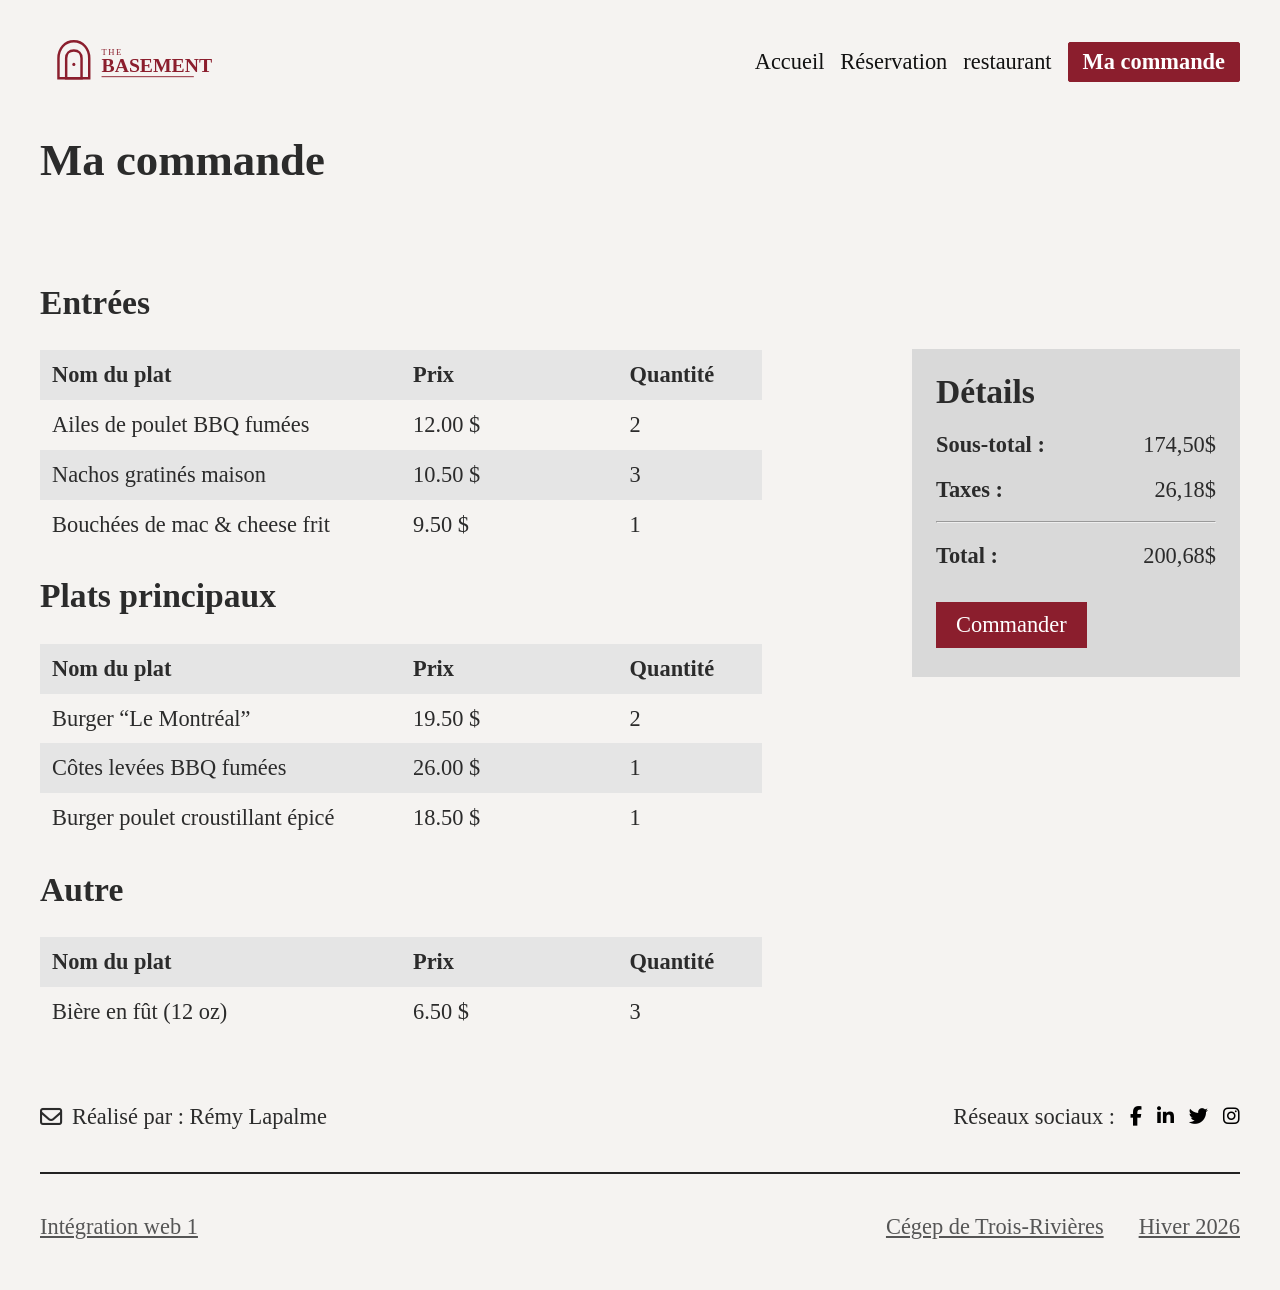
==== ma-commande.html @ 52fd7dd4 "Ma-commande : Ajout des repas, prix et amélioration de la mise en page (espacements et marges)." ====
<!doctype html>
<html lang="fr-ca">

<head>
    <meta charset="UTF-8">
    <meta name="viewport" content="width=device-width, initial-scale=1.0">
    <title>Document</title>
    <link rel="stylesheet" href="css/style.css">
    <link rel="stylesheet" href="css/normalize.css">
    <link rel="stylesheet" href="https://cdnjs.cloudflare.com/ajax/libs/font-awesome/6.5.2/css/all.min.css">
</head>

<body>
    <header>
        <div class="container header-content">
            <a href="index.html" class="logo"><svg viewBox="0 0 650 200" xmlns="http://www.w3.org/2000/svg">
                    <rect width="650" height="200" rx="20" class="bg" />

                    <g transform="translate(50,40)">
                        <path d="M60 0C30 0 10 25 10 55V120H110V55C110 25 90 0 60 0Z" class="icon" />
                        <path d="M60 30C45 30 35 40 35 55V120H85V55C85 40 75 30 60 30Z" class="icon" />
                        <circle cx="60" cy="75" r="5" class="icon-fill" />
                    </g>

                    <text x="200" y="85" class="text-small">THE</text>
                    <text x="200" y="140" class="text-big">BASEMENT</text>

                    <line x1="200" y1="155" x2="500" y2="155" class="line" />
                </svg></a>
            <nav>
                <ul class="nav">
                    <li><a href="index.html">Accueil</a></li>
                    <li><a href="reservation.html">Réservation</a></li>
                    <li><a href="restaurant.html">restaurant</a></li>
                    <li><a href="ma-commande.html" class="nav-btn active">Ma commande</a></li>
                </ul>
            </nav>
        </div>
    </header>


    <main class="container">

        <h1>Ma commande</h1>

        <div class="layout">

            <div class="commande">

                <section>
                    <h2>Entrées</h2>

                    <table>
                        <thead>
                            <tr>
                                <th scope="col">Nom du plat</th>
                                <th scope="col">Prix</th>
                                <th scope="col">Quantité</th>
                            </tr>
                        </thead>

                        <tbody>
                            <tr>
                                <td>Ailes de poulet BBQ fumées</td>
                                <td>12.00 $</td>
                                <td>2</td>
                            </tr>

                            <tr>
                                <td>Nachos gratinés maison</td>
                                <td>10.50 $</td>
                                <td>3</td>
                            </tr>

                            <tr>
                                <td>Bouchées de mac & cheese frit</td>
                                <td>9.50 $</td>
                                <td>1</td>
                            </tr>
                        </tbody>
                    </table>
                </section>

                <section>
                    <h2>Plats principaux</h2>

                    <table>
                        <thead>
                            <tr>
                                <th scope="col">Nom du plat</th>
                                <th scope="col">Prix</th>
                                <th scope="col">Quantité</th>
                            </tr>
                        </thead>

                        <tbody>
                            <tr>
                                <td>Burger “Le Montréal”</td>
                                <td>19.50 $</td>
                                <td>2</td>
                            </tr>

                            <tr>
                                <td>Côtes levées BBQ fumées</td>
                                <td>26.00 $</td>
                                <td>1</td>
                            </tr>

                            <tr>
                                <td>Burger poulet croustillant épicé</td>
                                <td>18.50 $</td>
                                <td>1</td>
                            </tr>
                        </tbody>
                    </table>
                </section>

                <section>
                    <h2>Autre</h2>

                    <table>
                        <thead>
                            <tr>
                                <th scope="col">Nom du plat</th>
                                <th scope="col">Prix</th>
                                <th scope="col">Quantité</th>
                            </tr>
                        </thead>

                        <tbody>
                            <tr>
                                <td>Bière en fût (12 oz)</td>
                                <td>6.50 $</td>
                                <td>3</td>
                            </tr>
                        </tbody>
                    </table>

                </section>

            </div>


            <aside class="aside-details">

                <h2>Détails</h2>

                <p class="aside-cost">
                    <span><strong>Sous-total :</strong></span>
                    <span>174,50$</span>
                </p>

                <p class="aside-cost">
                    <span><strong>Taxes :</strong></span>
                    <span>26,18$</span>
                </p>

                <hr />

                <p class="aside-cost">
                    <span><strong>Total :</strong></span>
                    <span>200,68$</span>
                </p>

                <a href="#" class="btn-pay">Commander</a>

            </aside>

        </div>

    </main>
    <footer>

        <div class="container">

            <div class="footer-top">

                <address class="footer-author">
                    <i class="fa-regular fa-envelope"></i>
                    <p>Réalisé par : Rémy Lapalme</p>
                </address>

                <div class="footer-social">
                    <p>Réseaux sociaux :</p>

                    <div class="social-icons">
                        <a href="#" aria-label="Facebook"><i class="fa-brands fa-facebook-f" aria-hidden="true"></i></a>
                        <a href="#" aria-label="LinkedIn"><i class="fa-brands fa-linkedin-in"
                                aria-hidden="true"></i></a>
                        <a href="#" aria-label="Twitter"><i class="fa-brands fa-twitter" aria-hidden="true"></i></a>
                        <a href="#" aria-label="Instagram"><i class="fa-brands fa-instagram" aria-hidden="true"></i></a>
                    </div>

                </div>

            </div>

            <hr class="footer-divider">

            <div class="footer-bottom">

                <span>Intégration web 1</span>

                <div class="footer-info">
                    <a href="#">Cégep de Trois-Rivières</a>
                    <span>Hiver 2026</span>
                </div>

            </div>

        </div>
    </footer>
</body>

</html>
---- css/style.css ----
body {
  font-size: 1.4rem;
  background-color: #f5f3f1;
  color: #2b2b2b;
}


.container {
  width: 95%;
  max-width: 1200px;
  margin: 0 auto;
}

.header-content {
  display: flex;
  align-items: center;
  justify-content: space-between;
  margin-top: 20px;
}

.nav {
  display: flex;
  list-style: none;
  align-items: center;
  gap: 1rem;
}

.nav a {
  color: #111111; 
  text-decoration: none;
  transition: 0.2s ease;
}

.nav a:hover,
.nav a:focus-visible {
  color: #8b1e2d;
  text-decoration: underline;
}
.nav a.active {
  color: #8b1e2d;
  font-weight: 600;
  text-decoration: underline;
}

.nav-btn {
  display: flex;
  border: 1px solid #8b1e2d;
  color: #f5f3f1;
  padding: 6px 14px;
  border-radius: 2px;
  text-decoration: none;
  transition: 0.3s ease;
}

.nav a.nav-btn:hover {
  background-color: #8b1e2d;
  color: #ffffff;
  text-decoration: none; 
  transform: scale(1.05);
}

.nav a.nav-btn.active {
  background-color: #8b1e2d; 
  color: #ffffff;
  border-color: #8b1e2d;
  text-decoration: none;
}


h1 {
  margin-bottom: 70px;
  color: #2b2b2b;
}

h2 {
  color: #2b2b2b;
}


/* -------- FOOTER -------- */


/* -------- PARTIE HAUT -------- */

.footer-top {
  display: flex;
  justify-content: space-between;
  align-items: center;
  margin-top: 45px;
}

.footer-author {
  display: flex;
  align-items: center;
  font-style: normal;
  gap: 10px;
}

.footer-social {
  display: flex;
  align-items: center;
  gap: 15px;
}

.social-icons {
  display: flex;
  gap: 15px;
}

.social-icons a {
  color: black;
  font-size: 1.2rem;
  text-decoration: none;
}


/* -------- LIGNE -------- */

.footer-divider {
  border: none;
  height: 2px;
  background-color: #222;
  margin: 20px 0;
}


/* -------- PARTIE BAS -------- */

.footer-bottom {
  display: flex;
  justify-content: space-between;
  align-items: center;
  padding-top: 20px;
  margin-bottom: 50px;
}

.footer-bottom a,
.footer-bottom span {
  color: #555;
  text-decoration: underline;
}

.footer-info {
  display: flex;
  gap: 35px;
}


/* -------- PAGE ACCEUIL BANNIERE-------- */

.banner{
padding-top:70px;
padding-bottom: 20px;
}

.banner-content{
display:flex;
align-items:center;
justify-content:space-between;
gap:60px;
}

/* image */

.banner-media{
flex:1;
}

.banner-image{
  width:100%;
  aspect-ratio:5 / 4;
  border:3px solid #111;
  background-image: url("../img/resto-banner.webp");
  background-size: cover;
  background-position: center;
  background-repeat: no-repeat;
  
}



/* texte */

.banner-text{
max-width:450px;
}

.banner-text h1{
font-size:50px;
line-height:1.1;
margin-bottom:20px;
}

.banner-text p{
font-size:20px;
color:rgb(90, 90, 90);
margin-bottom:35px;
}

/* boutons */

.banner-actions{
display: flex;
flex-wrap: wrap;
gap: 20px;

}

.btn{
text-decoration:none;
padding:8px 15px;
border:2px solid black;
font-size:18px;
}

.btn:hover {
  background-color: #8b1e2d;
  color: #ffffff;
  text-decoration: none;
  transition: 0.3s ease;
  transform: scale(1.05);
}

.btn-order-online{
background-color: #8b1e2d;
color:white;
}

.btn-book{
background:white;
color:black;
}



/* -------- PAGE ACCEUILTÉMOIGNAGES-------- */

.testimonials{
  padding:40px;
}

.subtitle{
  color:rgb(90, 90, 90);
  margin-bottom:30px;
}

.testimonials-list{
  display:flex;
  flex-wrap:wrap;
  gap:20px;
}

.testimonial{
  background:#dddddd;
  padding:20px;
  border-radius:17px;
  width: calc(30% - 14px);
  display:flex;
  flex-direction:column;
  
}

.testimonial-header{
  display:flex;
  align-items:center;
  gap:10px;
  margin-bottom:0px;
}

.testimonial-name{
  font-weight:bold;
}

.testimonial-text{
  font-size: 20px;
  margin: 0px;
}

.testimonial-img{
  width:40px;
  height:40px;
  border-radius:50%;
  object-fit:cover;
}

.testimonial-icon{
width:40px;
height:40px;
fill:#333;
}

/* -------- PAGE RESERVATION-------- */


.reservation-form {
  
  margin: 0 auto;
}

.required-note {
  text-align: center;
}

.required-icon {
  color:red;
}

legend {
  position: absolute;
  width: 1px;
  height: 1px;
  padding: 0;
  margin: -1px;
  overflow: hidden;
  clip: rect(0, 0, 0, 0);
  white-space: nowrap;
  border: 0;
}

.section-title {
  margin: 0 0 1rem 0;
  font-size: 1.3rem;
  font-weight: 700;
  color: #8b1e2d;
}


.reservation-form fieldset {
  border: 1px solid #ddd4cd;
  border-radius: 14px;
  padding: 1.2rem 1.25rem 1.2rem;
  margin-bottom: 1rem;
  background-color: #f8f5f2;
  box-shadow: 0 2px 8px rgba(0, 0, 0, 0.03);
}

.form-grid {
  display: grid;
  grid-template-columns: 1fr 1fr;
  gap: 1rem 1.4rem;
}

.form-group {
  display: flex;
  flex-direction: column;
}

.reservation-form label,
.field-title {
  margin-bottom: 0.35rem;
  font-weight: 600;
  color: #4a342d;
}

.reservation-form input[type="text"],
.reservation-form input[type="tel"],
.reservation-form input[type="email"],
.reservation-form input[type="number"],
.reservation-form input[type="date"],
.reservation-form select,
.reservation-form textarea {
  width: 100%;
  padding: 0.55rem 0.7rem;
  border: 1px solid #d8cfc8;
  border-radius: 6px;
  background-color: #fcfaf8;
  font: inherit;
  color: #3a2822;
  box-sizing: border-box;
}

.reservation-form input:focus,
.reservation-form select:focus,
.reservation-form textarea:focus {
  outline: none;
  border-color: #8b1e2d;
  box-shadow: 0 0 0 2px rgba(139, 30, 45, 0.1);
}

.reservation-form textarea {
  min-height: 90px;
  resize: none;
}

.full-width {
  width: 100%;
}

.checkbox-group {
  display: flex;
  align-items: center;
  gap: 0.45rem;
  margin-top: 0.8rem;
}

.checkbox-group input[type="checkbox"] {
  width: auto;
  accent-color: #8b1e2d;
}

.checkbox-group label {
  margin-bottom: 0;
  font-weight: 400;
}

.radio-group {
  display: flex;
  align-items: center;
  gap: 0.4rem 0.8rem;
  flex-wrap: wrap;
}

.radio-group input[type="radio"] {
  width: auto;
  accent-color: #8b1e2d;
}

.radio-group label {
  margin-bottom: 0;
  font-weight: 400;
}


.form-actions {
  display: flex;
  gap: 0.7rem;
  justify-content: center;
  margin-top: 0.4rem;
}

.form-actions button {
  padding: 0.65rem 1.15rem;
  border-radius: 2px;
  border: 1px solid #cfc6bf;
  background-color: #f3efeb;
  color: #3a2822;
  font: inherit;
  cursor: pointer;
  transition: 0.2s ease;
}

.form-actions button[type="submit"] {
  background-color: #8b1e2d;
  border-color: #8b1e2d;
  color: #f5f3f1;
}

.form-actions button:hover,
.form-actions button:focus-visible {
  transition: 0.3s ease;
  transform: scale(1.05);
}

.form-actions button[type="submit"]:hover,
.form-actions button[type="submit"]:focus-visible {
  background-color: #8b1e2d;
  border-color: #8b1e2d;
}

@media (max-width: 700px) {
  .form-grid {
    grid-template-columns: 1fr;
  }

  .form-actions {
    flex-direction: column;
  }
}

input[type="radio"]:focus,
input[type="checkbox"]:focus {
  outline: none;
  box-shadow: none;
}

/* -------- PAGE RESTAURANT-------- */


/* --section grid-- */


.restaurant-grid {
  display: grid;
  grid-template-columns: repeat(4, 1fr);
  gap: 25px;
}

.grid-img {
  width: 100%;
  height: 100%;
  object-fit: cover;
  aspect-ratio: 1 / 1;
  display: block;
}

/* images du haut */
.grid-img-top-left {
  grid-column: 1 / 2;
  grid-row: 1 / 2;
}

.grid-img-top-middle {
  grid-column: 2 / 3;
  grid-row: 1 / 2;
}

/* grande image droite */
.grid-img-large-right {
  grid-column: 3 / 5;
  grid-row: 1 / 3;
}

/* grande image gauche */
.grid-img-large-left {
  grid-column: 1 / 3;
  grid-row: 2 / 4;
}

/* images du bas */
.grid-img-bottom-left {
  grid-column: 3 / 4;
  grid-row: 3 / 4;
}

.grid-img-bottom-right {
  grid-column: 4 / 5;
  grid-row: 3 / 4;
}

/* --section address-- */

.restaurant-info {
  display: grid;
  grid-template-columns: 0.98fr 1.02fr;
  margin-top: 130px;
  align-items: center;
}

.restaurant-details {
  font-style: normal;
  align-self: center;
}

.restaurant-details h2 {
  margin: 15px 0 15px;
  font-size: 2.8rem;
  
}

.restaurant-details p,
.restaurant-details a {
  margin: 0 0 32px;
  font-size: 2rem;
}

.restaurant-map {
  width: 100%;
}

.address-link a {
  text-decoration: none;
  display: inline-block;
  transition: 0.3s ease;

}

a {
  color: inherit;
  text-decoration: none;
}

.address-link a:hover,
.address-link a:focus-visible {
  color: #8b1e2d;
  text-decoration: underline;
  transform: scale(1.05);
}

.restaurant-map img {
  width: 100%;
  aspect-ratio: 1 / 1;
  object-fit: cover;
  min-height: 420px;
}

/* -------- PAGE MA COMMANDE-------- */


.layout{
  display:flex;
  align-items: flex-start;
  gap:150px;
}

.commande{
  flex:1;
}


table{
  width:100%;
  border-collapse:collapse;
}

thead{
  background:#e5e5e5;
}

th,td{
  padding:12px;
  text-align:left;
}

tbody tr:nth-child(even){
  background:#e5e5e5;
}


th:nth-child(1),
td:nth-child(1) {
  width: 50%;
}

th:nth-child(2),
td:nth-child(2) {
  width: 30%;
}

th:nth-child(3),
td:nth-child(3) {
  width: 20%;
}

.aside-details{
  width:280px;
  height: 280px;
  aspect-ratio: 1/1;
  background:#d9d9d9;
  padding:24px;
  margin-top: 93px;
}

.aside-details h2,
.aside-details hr {
  margin: 0px;

}

.aside-details p {
 margin-top: 20px;
 margin-bottom: 18px;
}



.aside-cost {
  display: flex;
  justify-content: space-between;
  align-items: center;
  gap: 20px;
}

.btn-pay{
  display:inline-block;
  margin-top:15px;
  background:black;
  color:white;
  padding:10px 20px;
  text-decoration:none;
  background-color: #8b1e2d;
  transition: 0.3s ease;
}

.btn-pay:hover,
.btn-pay:focus-visible {
  transform: scale(1.05);
}





/* -------- LOGO-------- */


.logo svg {
  width: 200px;
  height: auto;
  display: block;
  display: inline-block;
}

.logo:hover svg {
  transform: scale(1.05);
  transition: 0.3s;
}


.bg {
  fill: none;
}


.icon {
  stroke: #8b1e2d;
  stroke-width: 8;
  fill: none;
}

.icon-fill {
  fill: #8b1e2d;
}


.text-small {
  fill: #8b1e2d;
  font-size: 28px;
  font-family: Georgia, serif;
  letter-spacing: 5px;
}

.text-big {
  fill: #8b1e2d;
  font-size: 64px;
  font-family: Georgia, serif;
  font-weight: bold;
}


.line {
  stroke: #8b1e2d;
  stroke-width: 3;
}
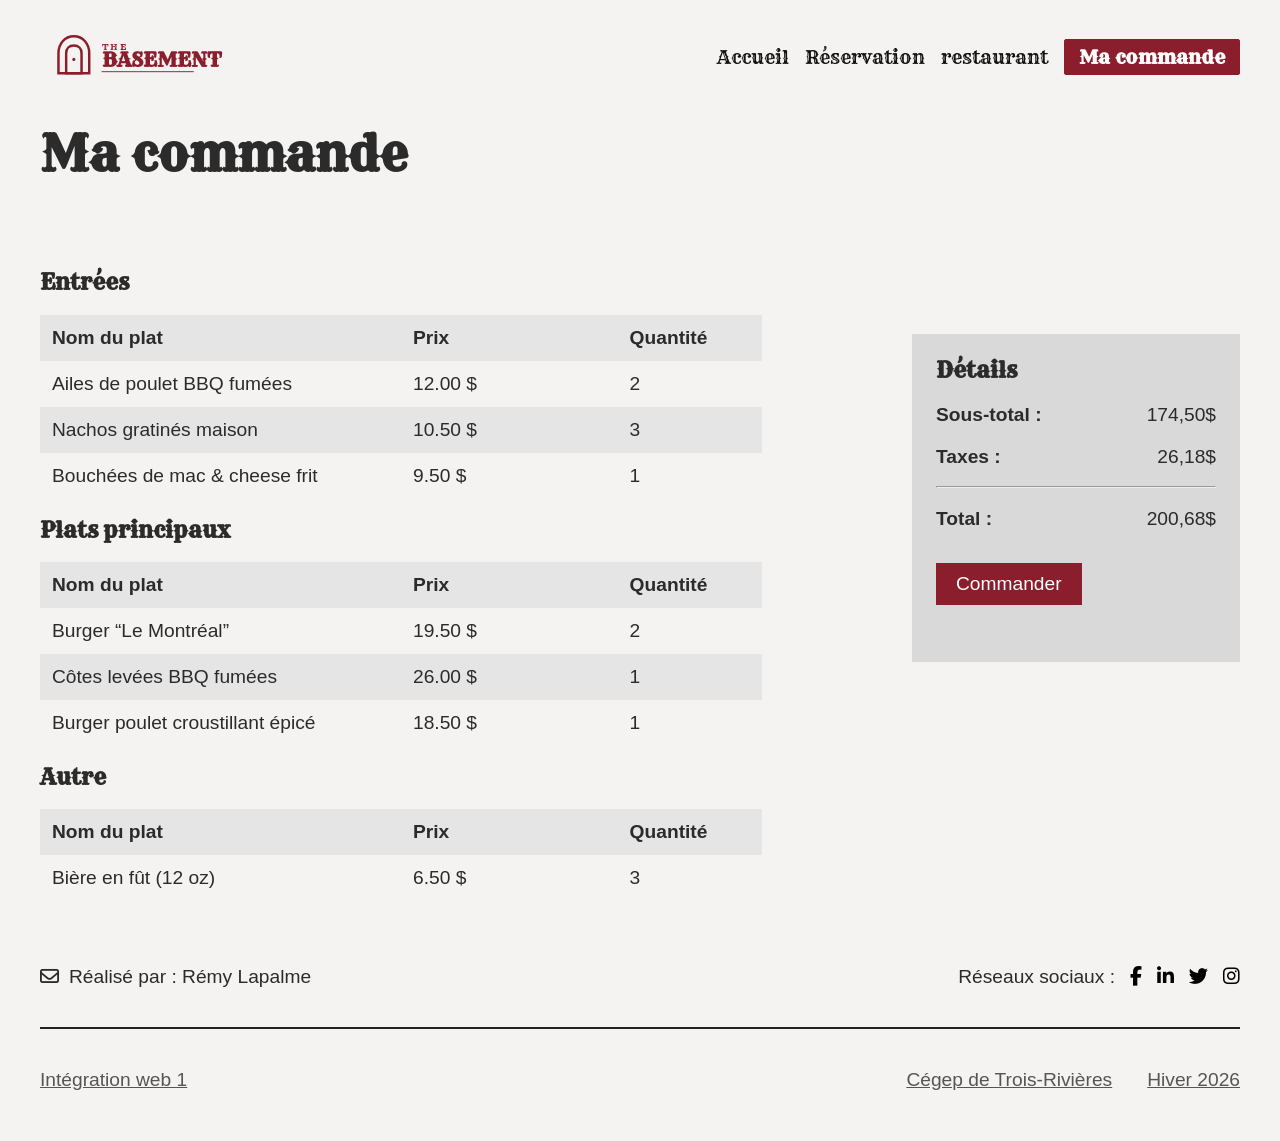
==== commit 93ebda74: "Global : Ajout et intégration de deux polices de caractères pour toutes les pages html, avec ajustem" ====
--- a/ma-commande.html
+++ b/ma-commande.html
@@ -2,11 +2,13 @@
 <html lang="fr-ca">
 
 <head>
-    <meta charset="UTF-8">
+    <meta charset="UTF-8" />
     <meta name="viewport" content="width=device-width, initial-scale=1.0">
     <title>Document</title>
     <link rel="stylesheet" href="css/style.css">
     <link rel="stylesheet" href="css/normalize.css">
+    <link rel="preconnect" href="https://fonts.gstatic.com" crossorigin>
+    <link href="https://fonts.googleapis.com/css2?family=Rye&display=swap" rel="stylesheet">
     <link rel="stylesheet" href="https://cdnjs.cloudflare.com/ajax/libs/font-awesome/6.5.2/css/all.min.css">
 </head>
 
--- a/css/style.css
+++ b/css/style.css
@@ -1,8 +1,16 @@
+.rye-regular {
+  font-family: "Rye", serif;
+  font-weight: normal;
+  font-style: normal;
+}
+
+
 
 body {
-  font-size: 1.4rem;
+  font-size: 1.2rem;
   background-color: #f5f3f1;
   color: #2b2b2b;
+  font-family: "Roboto", sans-serif;
 }
 
 
@@ -24,12 +32,14 @@
   list-style: none;
   align-items: center;
   gap: 1rem;
+
 }
 
 .nav a {
-  color: #111111; 
+  color: #111111;
   text-decoration: none;
   transition: 0.2s ease;
+  font-family: "Rye", serif;
 }
 
 .nav a:hover,
@@ -41,6 +51,7 @@
   color: #8b1e2d;
   font-weight: 600;
   text-decoration: underline;
+  
 }
 
 .nav-btn {
@@ -69,12 +80,16 @@
 
 
 h1 {
+  font-size: 3rem;
   margin-bottom: 70px;
   color: #2b2b2b;
+  font-family: "Rye", serif;
 }
 
 h2 {
+  font-size: 1.4rem;
   color: #2b2b2b;
+  font-family: "Rye", serif;
 }
 
 
@@ -187,7 +202,7 @@
 }
 
 .banner-text h1{
-font-size:50px;
+font-size: 2.5rem;
 line-height:1.1;
 margin-bottom:20px;
 }
@@ -474,6 +489,28 @@
   box-shadow: none;
 }
 
+/* -------- PAGE RESERVATION-CONFIRMATION ------- */
+
+.confirmation-return {
+  font-size: 2rem;
+  font-weight: bold;
+  padding: 0.65rem 1.15rem;
+  border-radius: 2px;
+  background-color: #8b1e2d;
+  border-color: #8b1e2d;
+  color: #f5f3f1;
+  font: inherit;
+  cursor: pointer;
+  transition: 0.2s ease;
+  display: inline-block;
+}
+
+.confirmation-return:hover,
+.confirmation-return:focus-visible {
+  transition: 0.3s ease;
+  transform: scale(1.05);
+}
+
 /* -------- PAGE RESTAURANT-------- */
 
 
@@ -544,14 +581,19 @@
 
 .restaurant-details h2 {
   margin: 15px 0 15px;
-  font-size: 2.8rem;
+  font-size: 2.1rem;
   
 }
 
-.restaurant-details p,
+.restaurant-details p {
+  margin: 0;
+}
+
+
+
 .restaurant-details a {
   margin: 0 0 32px;
-  font-size: 2rem;
+  font-size: 1.7rem;
 }
 
 .restaurant-map {
@@ -638,7 +680,7 @@
   aspect-ratio: 1/1;
   background:#d9d9d9;
   padding:24px;
-  margin-top: 93px;
+  margin-top: 82px;
 }
 
 .aside-details h2,
@@ -716,14 +758,14 @@
 .text-small {
   fill: #8b1e2d;
   font-size: 28px;
-  font-family: Georgia, serif;
+  font-family: "Rye", serif;
   letter-spacing: 5px;
 }
 
 .text-big {
   fill: #8b1e2d;
   font-size: 64px;
-  font-family: Georgia, serif;
+  font-family: "Rye", serif;
   font-weight: bold;
 }
 
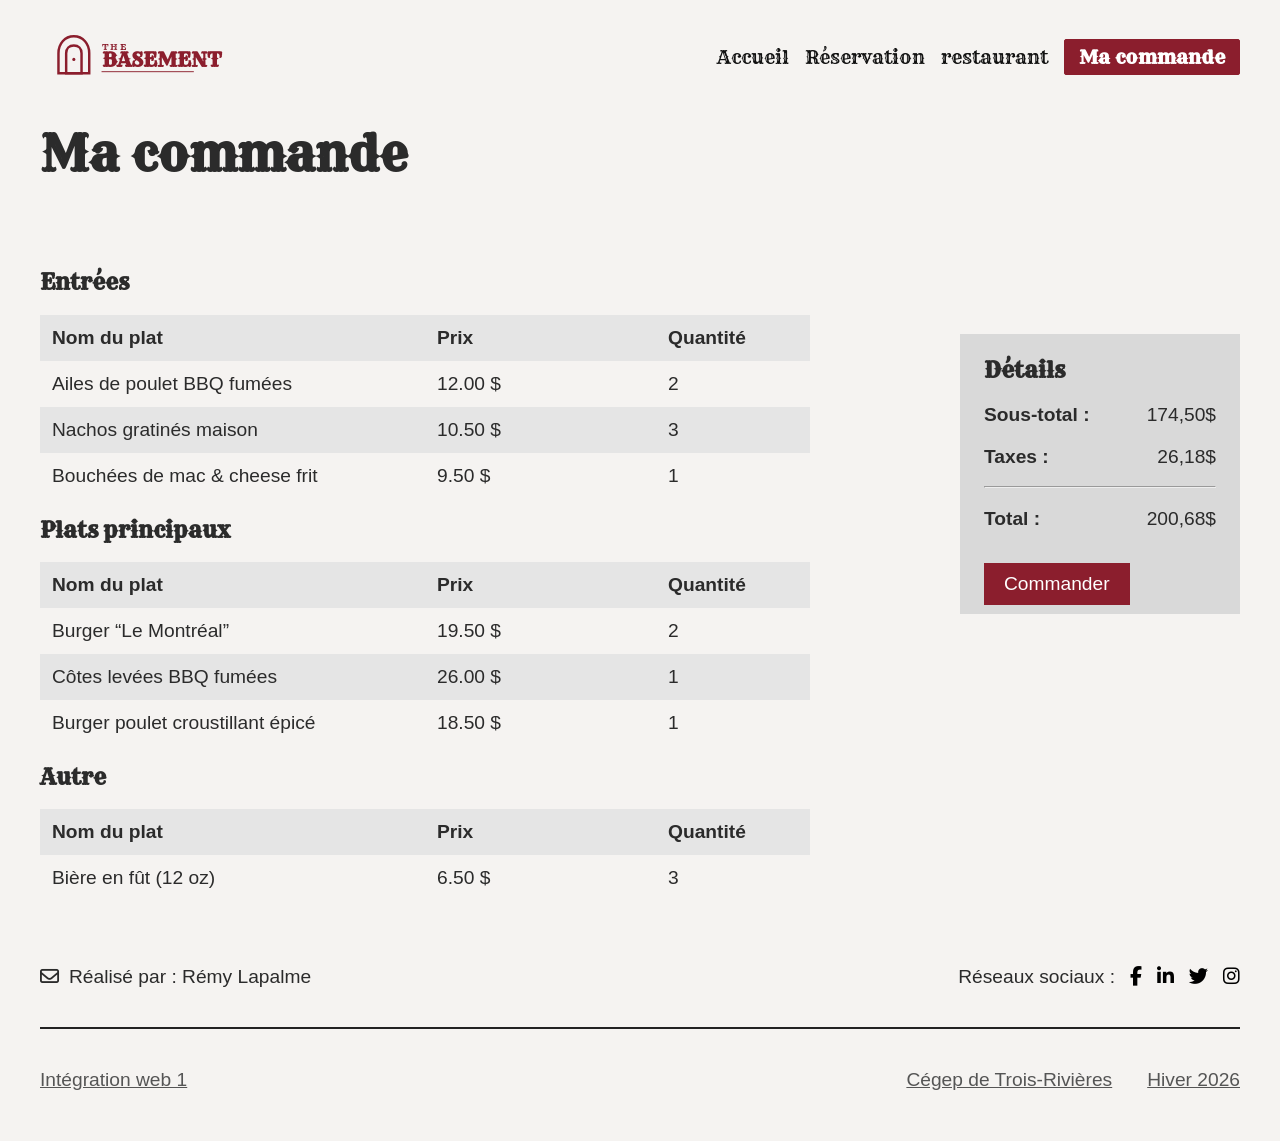
==== commit 3de2759b: "Global : intégration du responsive en approche desktop first avec ajustements aux points de rupture " ====
--- a/ma-commande.html
+++ b/ma-commande.html
@@ -37,6 +37,13 @@
                     <li><a href="ma-commande.html" class="nav-btn active">Ma commande</a></li>
                 </ul>
             </nav>
+
+            <button class="menu-mobile" aria-label="Ouvrir le menu">
+                <span></span>
+                <span></span>
+                <span></span>
+            </button>
+
         </div>
     </header>
 
--- a/css/style.css
+++ b/css/style.css
@@ -11,14 +11,17 @@
   background-color: #f5f3f1;
   color: #2b2b2b;
   font-family: "Roboto", sans-serif;
+  box-sizing: border-box;
+  overflow-x: hidden
 }
 
 
 .container {
-  width: 95%;
-  max-width: 1200px;
+  width: min(95%, 1200px);
   margin: 0 auto;
 }
+
+
 
 .header-content {
   display: flex;
@@ -27,8 +30,30 @@
   margin-top: 20px;
 }
 
+.menu-mobile {
+  display: none;
+  background: transparent;
+  border: none;
+  padding: 0.5rem;
+  cursor: pointer;
+}
+
+.menu-mobile span {
+  display: block;
+  width: 30px;
+  height: 4px;
+  margin: 5px 0;
+  border-radius: 999px;
+  background-color: #2b2b2b;
+}
+
+
+
+
+
 .nav {
   display: flex;
+  flex-shrink: 0;
   list-style: none;
   align-items: center;
   gap: 1rem;
@@ -251,9 +276,7 @@
 
 /* -------- PAGE ACCEUILTÉMOIGNAGES-------- */
 
-.testimonials{
-  padding:40px;
-}
+
 
 .subtitle{
   color:rgb(90, 90, 90);
@@ -266,15 +289,15 @@
   gap:20px;
 }
 
-.testimonial{
-  background:#dddddd;
-  padding:20px;
-  border-radius:17px;
-  width: calc(30% - 14px);
-  display:flex;
-  flex-direction:column;
-  
-}
+.testimonial {
+  background: #dddddd;
+  padding: 20px;
+  border-radius: 17px;
+  flex: 1 1 calc(33.333% - 20px);
+  display: flex;
+  flex-direction: column;
+}
+
 
 .testimonial-header{
   display:flex;
@@ -473,16 +496,6 @@
   border-color: #8b1e2d;
 }
 
-@media (max-width: 700px) {
-  .form-grid {
-    grid-template-columns: 1fr;
-  }
-
-  .form-actions {
-    flex-direction: column;
-  }
-}
-
 input[type="radio"]:focus,
 input[type="checkbox"]:focus {
   outline: none;
@@ -492,8 +505,6 @@
 /* -------- PAGE RESERVATION-CONFIRMATION ------- */
 
 .confirmation-return {
-  font-size: 2rem;
-  font-weight: bold;
   padding: 0.65rem 1.15rem;
   border-radius: 2px;
   background-color: #8b1e2d;
@@ -511,6 +522,20 @@
   transform: scale(1.05);
 }
 
+.confirmation {
+  text-align: center;
+}
+
+.confirmation a {
+  display: inline-block;
+  margin-top: 15px;
+}
+
+.confirmation h1 {
+  margin-top: 13rem;
+}
+
+
 /* -------- PAGE RESTAURANT-------- */
 
 
@@ -773,4 +798,280 @@
 .line {
   stroke: #8b1e2d;
   stroke-width: 3;
+}
+
+*,
+*::before,
+*::after {
+  box-sizing: border-box;
+}
+
+
+@media screen and (max-width: 1200px) {
+
+  
+  .banner-content {
+    gap: 35px;
+    justify-content: center
+  }
+
+  .banner-text {
+    max-width: 525px;
+  }
+
+  .banner-image {
+    max-width: 500px;
+  }
+
+  .testimonial {
+    width: calc(50% - 10px);
+  }
+
+  .layout {
+    gap: 60px;
+  }
+
+  .restaurant-grid {
+    grid-template-columns: repeat(3, 1fr);
+    
+    gap: 18px;
+  }
+
+ .restaurant-grid img {
+  width: 100%;
+  height: 260px;
+  object-fit: cover;
+  border-radius: 6px;
+}
+
+  .grid-img-top-left,
+  .grid-img-top-middle,
+  .grid-img-large-right,
+  .grid-img-large-left,
+  .grid-img-bottom-left,
+  .grid-img-bottom-right {
+    grid-column: auto !important;
+    grid-row: auto !important;
+    width: 100%;
+    height: 260px;
+    align-items: center;
+    object-fit: cover;
+  }
+
+  .restaurant-info {
+    display: grid;
+    grid-template-columns: 1fr 1fr;
+    gap: 30px;
+    margin-top: 80px;
+  }
+  
+  .restaurant-details {
+    margin-left: auto;
+    margin-right: auto;
+    max-width: 400px; 
+  }  
+
+}
+
+@media screen and (max-width: 960px) {
+
+
+  .nav {
+    display: none;
+  }
+
+  .menu-mobile {
+    display: block;
+  }
+
+  .header-content {
+    margin-top: 15px;
+  }
+
+  .banner-content {
+    display: flex;
+    flex-direction: column;
+    align-items: center; 
+    text-align: center;
+  }
+
+  .banner-actions {
+    display: flex;
+    justify-content: center;
+    
+  }
+
+  .banner-text {
+    max-width: 494px;
+    order: 1;
+  }
+
+  .banner-image {
+    align-items: center;
+  }
+
+  .banner-text h1 {
+    font-size: 2.2rem;
+  }
+
+  h1 {
+      text-align: center;
+      width: 100%;
+      margin-left: auto;
+      margin-right: auto;
+    }
+
+  .layout {
+    flex-direction: column;
+    align-items: center;
+    gap: 30px;
+  }
+
+  .aside-details {
+    width: 100%;
+    height: auto;
+    max-width: 480px;
+    aspect-ratio: auto;
+    margin: 0 auto;
+    align-items: center;
+  }
+
+ 
+  .restaurant-grid {
+    grid-template-columns: repeat(2, 1fr);
+    gap: 16px;
+  }
+
+  .grid-img-top-left,
+  .grid-img-top-middle,
+  .grid-img-large-right,
+  .grid-img-large-left,
+  .grid-img-bottom-left,
+  .grid-img-bottom-right {
+    grid-column: auto;
+    grid-row: auto;
+  }
+
+  .grid-img-large-right,
+  .grid-img-large-left {
+    grid-column: span 2;
+  }
+
+  .restaurant-info {
+    grid-template-columns: 1fr 1fr; /* comme desktop */
+    gap: 40px; /* un peu moins large */
+    align-items: center;
+  }
+
+ 
+  .restaurant-map img {
+    min-height: 320px;
+  }
+
+  .footer-top,
+  .footer-bottom,
+  .footer-info {
+    flex-direction: column;
+    align-items: center;
+    text-align: center;
+    gap: 15px;
+  }
+
+  .form-grid {
+    grid-template-columns: 1fr;
+  }
+}
+
+
+@media screen and (max-width: 570px) {
+  body {
+    font-size: 1rem;
+  }
+
+  .container {
+    width: 92%;
+  }
+
+  .logo svg {
+    width: 150px;
+  }
+
+  h1 {
+    font-size: 2rem;
+    margin-bottom: 40px;
+  }
+
+  h2 {
+    font-size: 1.2rem;
+  }
+
+  .banner {
+    padding-top: 40px;
+  }
+
+  .banner-text h1 {
+    font-size: 1.9rem;
+  }
+
+  .banner-text p {
+    font-size: 1rem;
+    margin-bottom: 25px;
+  }
+
+  .banner-actions {
+    flex-direction: column;
+    gap: 12px;
+  }
+
+  .btn,
+  .btn-pay,
+  .confirmation-return {
+    width: 100%;
+    text-align: center;
+  }
+
+  .testimonial {
+    width: 100%;
+  }
+
+  .testimonial-text {
+    font-size: 1rem;
+  }
+
+  .restaurant-grid {
+    grid-template-columns: 1fr;
+  }
+
+  .grid-img-large-right,
+  .grid-img-large-left {
+    grid-column: auto;
+  }
+
+  .restaurant-details h2 {
+    font-size: 1.6rem;
+  }
+
+  .restaurant-details a {
+    font-size: 1.2rem;
+  }
+
+  .restaurant-map img {
+    width: 100%;
+    aspect-ratio: 1 / 1; 
+    object-fit: cover;
+  }
+
+  th,
+  td {
+    padding: 8px;
+    font-size: 0.95rem;
+  }
+
+  .aside-details {
+    max-width: 370px;
+  }
+
+  .form-actions {
+    flex-direction: column;
+  }
 }
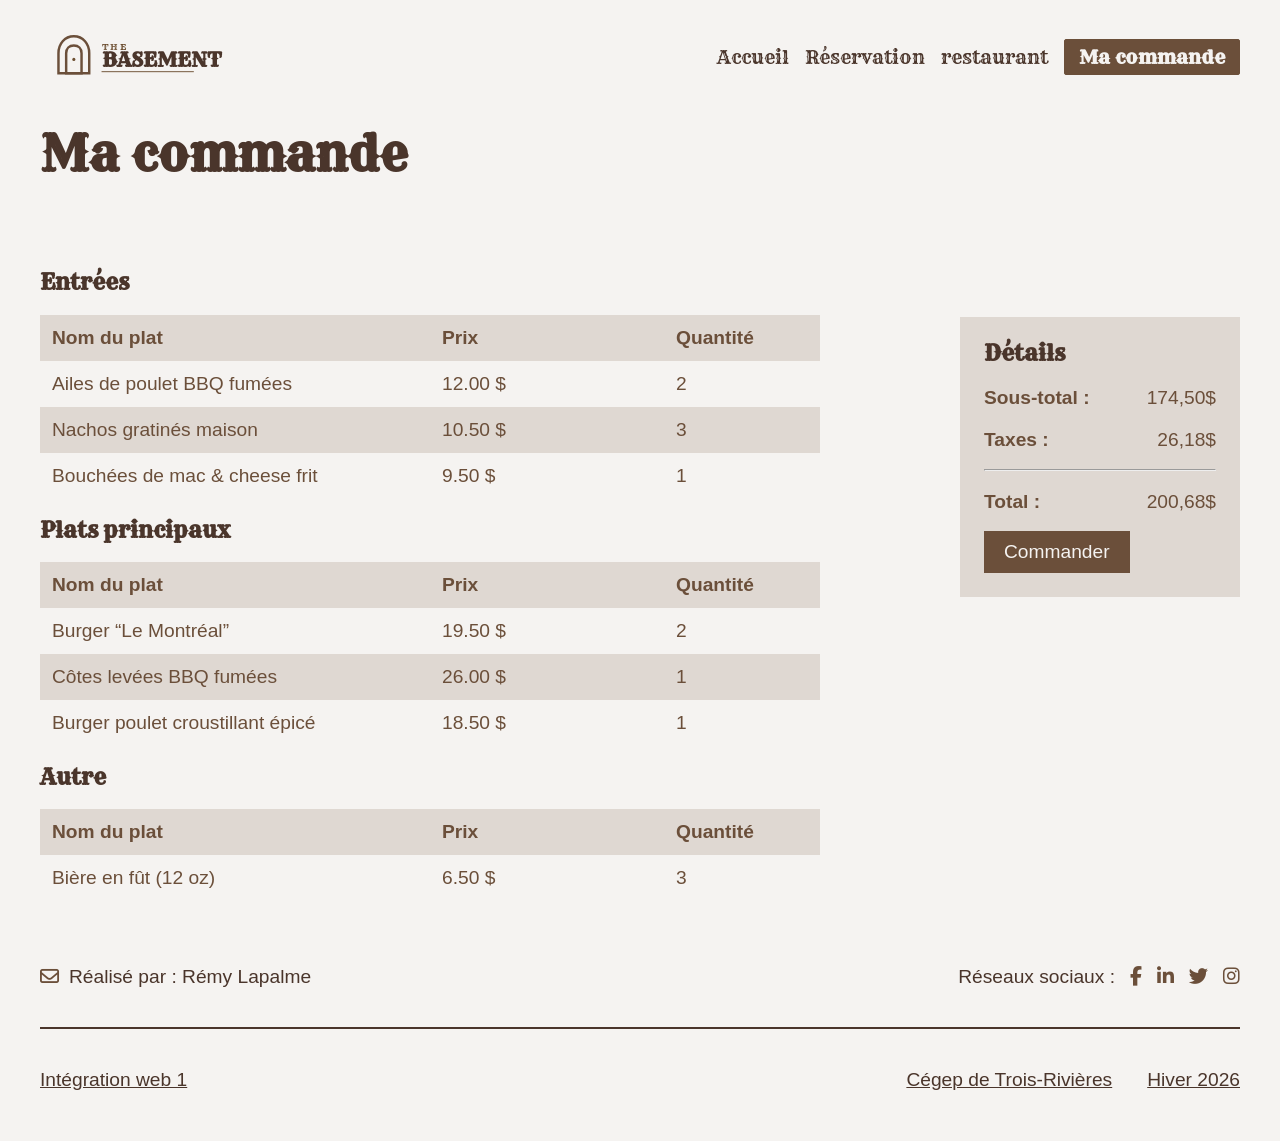
==== commit f8af802f: "Accueil / Ma commande : Ajustement des espacements et de la mise en page afin de se rapprocher davan" ====
--- a/ma-commande.html
+++ b/ma-commande.html
@@ -211,7 +211,7 @@
                 <span>Intégration web 1</span>
 
                 <div class="footer-info">
-                    <a href="#">Cégep de Trois-Rivières</a>
+                    <span>Cégep de Trois-Rivières</span>
                     <span>Hiver 2026</span>
                 </div>
 
--- a/css/style.css
+++ b/css/style.css
@@ -9,7 +9,7 @@
 body {
   font-size: 1.2rem;
   background-color: #f5f3f1;
-  color: #2b2b2b;
+  color: #6B4F3A;
   font-family: "Roboto", sans-serif;
   box-sizing: border-box;
   overflow-x: hidden
@@ -44,7 +44,7 @@
   height: 4px;
   margin: 5px 0;
   border-radius: 999px;
-  background-color: #2b2b2b;
+  background-color: #4a352b;
 }
 
 
@@ -61,45 +61,67 @@
 }
 
 .nav a {
-  color: #111111;
+  color: #4a352b;
+  position: relative;
+  display: inline-block;
   text-decoration: none;
   transition: 0.2s ease;
   font-family: "Rye", serif;
 }
 
+.nav a::after {
+  content: "";
+  position: absolute;
+  left: 50%;
+  bottom: -6px;
+  width: 0;
+  height: 3px;
+  background: #6B4F3A;
+  transition: all 0.3s ease;
+  transform: translateX(-50%);
+}
+
 .nav a:hover,
-.nav a:focus-visible {
-  color: #8b1e2d;
-  text-decoration: underline;
-}
+.nav a:focus-visible,
 .nav a.active {
-  color: #8b1e2d;
+  color: #6B4F3A;
+  text-decoration: none;
+}
+
+.nav a:hover::after,
+.nav a:focus-visible::after,
+.nav a.active::after {
+  width: 100%;
+}
+
+.nav a.active {
   font-weight: 600;
-  text-decoration: underline;
-  
 }
 
 .nav-btn {
   display: flex;
-  border: 1px solid #8b1e2d;
-  color: #f5f3f1;
+  border: 1px solid #6B4F3A;
   padding: 6px 14px;
   border-radius: 2px;
   text-decoration: none;
   transition: 0.3s ease;
 }
 
+.nav a.nav-btn::after {
+  display: none;
+}
+
 .nav a.nav-btn:hover {
-  background-color: #8b1e2d;
-  color: #ffffff;
+  background-color: #6B4F3A;
+  color: #f5f3f1;
   text-decoration: none; 
   transform: scale(1.05);
 }
 
 .nav a.nav-btn.active {
-  background-color: #8b1e2d; 
-  color: #ffffff;
-  border-color: #8b1e2d;
+  background-color: #6B4F3A; 
+  color: #f5f3f1;
+  border-color: #6B4F3A;
   text-decoration: none;
 }
 
@@ -107,13 +129,13 @@
 h1 {
   font-size: 3rem;
   margin-bottom: 70px;
-  color: #2b2b2b;
+  color: #4a352b;
   font-family: "Rye", serif;
 }
 
 h2 {
   font-size: 1.4rem;
-  color: #2b2b2b;
+  color: #4a352b;
   font-family: "Rye", serif;
 }
 
@@ -122,6 +144,11 @@
 
 
 /* -------- PARTIE HAUT -------- */
+
+footer p {
+  color: #4a352b;
+}
+
 
 .footer-top {
   display: flex;
@@ -149,7 +176,7 @@
 }
 
 .social-icons a {
-  color: black;
+  color: #6B4F3A;
   font-size: 1.2rem;
   text-decoration: none;
 }
@@ -160,7 +187,7 @@
 .footer-divider {
   border: none;
   height: 2px;
-  background-color: #222;
+  background-color: #4a352b;
   margin: 20px 0;
 }
 
@@ -177,7 +204,7 @@
 
 .footer-bottom a,
 .footer-bottom span {
-  color: #555;
+  color: #4a352b;
   text-decoration: underline;
 }
 
@@ -210,32 +237,32 @@
 .banner-image{
   width:100%;
   aspect-ratio:5 / 4;
-  border:3px solid #111;
+  border:3px solid #4a352b;
   background-image: url("../img/resto-banner.webp");
   background-size: cover;
   background-position: center;
   background-repeat: no-repeat;
-  
-}
-
+}
 
 
 /* texte */
 
 .banner-text{
-max-width:450px;
+max-width:355px;
+text-align: justify;
 }
 
 .banner-text h1{
 font-size: 2.5rem;
-line-height:1.1;
-margin-bottom:20px;
+margin: 0;
+padding: 0;
 }
 
 .banner-text p{
 font-size:20px;
-color:rgb(90, 90, 90);
-margin-bottom:35px;
+color:#6B4F3A;
+margin-top: 25px;
+margin-bottom: 30px;
 }
 
 /* boutons */
@@ -250,26 +277,26 @@
 .btn{
 text-decoration:none;
 padding:8px 15px;
-border:2px solid black;
+border:2px solid #6B4F3A;
 font-size:18px;
 }
 
 .btn:hover {
-  background-color: #8b1e2d;
-  color: #ffffff;
+  background-color: #6B4F3A;
+  color: #f5f3f1;
   text-decoration: none;
   transition: 0.3s ease;
   transform: scale(1.05);
 }
 
 .btn-order-online{
-background-color: #8b1e2d;
-color:white;
+background-color: #6B4F3A;
+color:#f5f3f1;
 }
 
 .btn-book{
-background:white;
-color:black;
+background:#f5f3f1;
+color:#4a352b;
 }
 
 
@@ -279,7 +306,8 @@
 
 
 .subtitle{
-  color:rgb(90, 90, 90);
+  color:#6B4F3A;
+  font-size: 1.6rem;
   margin-bottom:30px;
 }
 
@@ -289,30 +317,39 @@
   gap:20px;
 }
 
+.testimonials h2 {
+  font-size: 2rem;
+}
+
+
 .testimonial {
-  background: #dddddd;
+  background: #6c4e3129;
   padding: 20px;
   border-radius: 17px;
   flex: 1 1 calc(33.333% - 20px);
   display: flex;
   flex-direction: column;
 }
-
 
 .testimonial-header{
   display:flex;
   align-items:center;
   gap:10px;
-  margin-bottom:0px;
+  margin-bottom: 8px;
 }
 
 .testimonial-name{
   font-weight:bold;
+  color: #4a352b;
+  margin: 0;
+  line-height: 1.2;
 }
 
 .testimonial-text{
-  font-size: 20px;
+  font-size: 17px;
   margin: 0px;
+  text-align: justify;
+  text-justify: inter-word;
 }
 
 .testimonial-img{
@@ -325,7 +362,7 @@
 .testimonial-icon{
 width:40px;
 height:40px;
-fill:#333;
+fill:#4a352b;
 }
 
 /* -------- PAGE RESERVATION-------- */
@@ -360,17 +397,17 @@
   margin: 0 0 1rem 0;
   font-size: 1.3rem;
   font-weight: 700;
-  color: #8b1e2d;
+  color: #4a352b;
 }
 
 
 .reservation-form fieldset {
-  border: 1px solid #ddd4cd;
+  border: 1px solid #6b4f3a41;
   border-radius: 14px;
   padding: 1.2rem 1.25rem 1.2rem;
   margin-bottom: 1rem;
-  background-color: #f8f5f2;
-  box-shadow: 0 2px 8px rgba(0, 0, 0, 0.03);
+  background-color: #6c4e3129;
+  box-shadow: 0 2px 8px rgba(0, 0, 0, 0.176);
 }
 
 .form-grid {
@@ -388,7 +425,7 @@
 .field-title {
   margin-bottom: 0.35rem;
   font-weight: 600;
-  color: #4a342d;
+  color: #6B4F3A;
 }
 
 .reservation-form input[type="text"],
@@ -400,11 +437,11 @@
 .reservation-form textarea {
   width: 100%;
   padding: 0.55rem 0.7rem;
-  border: 1px solid #d8cfc8;
+  border: 1px solid #6b4f3a41;
   border-radius: 6px;
-  background-color: #fcfaf8;
+  background-color: #f5f3f1;
   font: inherit;
-  color: #3a2822;
+  color: #6B4F3A;
   box-sizing: border-box;
 }
 
@@ -412,8 +449,7 @@
 .reservation-form select:focus,
 .reservation-form textarea:focus {
   outline: none;
-  border-color: #8b1e2d;
-  box-shadow: 0 0 0 2px rgba(139, 30, 45, 0.1);
+  border-color: #6B4F3A;
 }
 
 .reservation-form textarea {
@@ -434,7 +470,7 @@
 
 .checkbox-group input[type="checkbox"] {
   width: auto;
-  accent-color: #8b1e2d;
+  accent-color: #4a352b;
 }
 
 .checkbox-group label {
@@ -451,7 +487,7 @@
 
 .radio-group input[type="radio"] {
   width: auto;
-  accent-color: #8b1e2d;
+  accent-color: #4a352b;
 }
 
 .radio-group label {
@@ -470,17 +506,15 @@
 .form-actions button {
   padding: 0.65rem 1.15rem;
   border-radius: 2px;
-  border: 1px solid #cfc6bf;
-  background-color: #f3efeb;
-  color: #3a2822;
+  background-color: #f5f3f1;
+  color: #6B4F3A;
   font: inherit;
   cursor: pointer;
   transition: 0.2s ease;
 }
 
 .form-actions button[type="submit"] {
-  background-color: #8b1e2d;
-  border-color: #8b1e2d;
+  background-color: #6B4F3A;
   color: #f5f3f1;
 }
 
@@ -490,11 +524,6 @@
   transform: scale(1.05);
 }
 
-.form-actions button[type="submit"]:hover,
-.form-actions button[type="submit"]:focus-visible {
-  background-color: #8b1e2d;
-  border-color: #8b1e2d;
-}
 
 input[type="radio"]:focus,
 input[type="checkbox"]:focus {
@@ -504,17 +533,6 @@
 
 /* -------- PAGE RESERVATION-CONFIRMATION ------- */
 
-.confirmation-return {
-  padding: 0.65rem 1.15rem;
-  border-radius: 2px;
-  background-color: #8b1e2d;
-  border-color: #8b1e2d;
-  color: #f5f3f1;
-  font: inherit;
-  cursor: pointer;
-  transition: 0.2s ease;
-  display: inline-block;
-}
 
 .confirmation-return:hover,
 .confirmation-return:focus-visible {
@@ -639,9 +657,10 @@
 
 .address-link a:hover,
 .address-link a:focus-visible {
-  color: #8b1e2d;
-  text-decoration: underline;
+  color: #6B4F3A;
+  text-decoration: none;
   transform: scale(1.05);
+
 }
 
 .restaurant-map img {
@@ -657,7 +676,7 @@
 .layout{
   display:flex;
   align-items: flex-start;
-  gap:150px;
+  gap:140px;
 }
 
 .commande{
@@ -671,7 +690,7 @@
 }
 
 thead{
-  background:#e5e5e5;
+  background:#6c4e3129;
 }
 
 th,td{
@@ -680,7 +699,7 @@
 }
 
 tbody tr:nth-child(even){
-  background:#e5e5e5;
+  background:#6c4e3129;
 }
 
 
@@ -703,9 +722,9 @@
   width:280px;
   height: 280px;
   aspect-ratio: 1/1;
-  background:#d9d9d9;
+  background:#6c4e3129;
   padding:24px;
-  margin-top: 82px;
+  margin-top: 65px;
 }
 
 .aside-details h2,
@@ -730,12 +749,10 @@
 
 .btn-pay{
   display:inline-block;
-  margin-top:15px;
-  background:black;
-  color:white;
+  color:#f5f3f1;
   padding:10px 20px;
   text-decoration:none;
-  background-color: #8b1e2d;
+  background-color: #6B4F3A;
   transition: 0.3s ease;
 }
 
@@ -770,25 +787,25 @@
 
 
 .icon {
-  stroke: #8b1e2d;
+  stroke: #6B4F3A;
   stroke-width: 8;
   fill: none;
 }
 
 .icon-fill {
-  fill: #8b1e2d;
+  fill: #6C4E31;
 }
 
 
 .text-small {
-  fill: #8b1e2d;
+  fill: #6C4E31;
   font-size: 28px;
   font-family: "Rye", serif;
   letter-spacing: 5px;
 }
 
 .text-big {
-  fill: #8b1e2d;
+  fill: #4a352b;
   font-size: 64px;
   font-family: "Rye", serif;
   font-weight: bold;
@@ -796,7 +813,7 @@
 
 
 .line {
-  stroke: #8b1e2d;
+  stroke: #6C4E31;
   stroke-width: 3;
 }
 
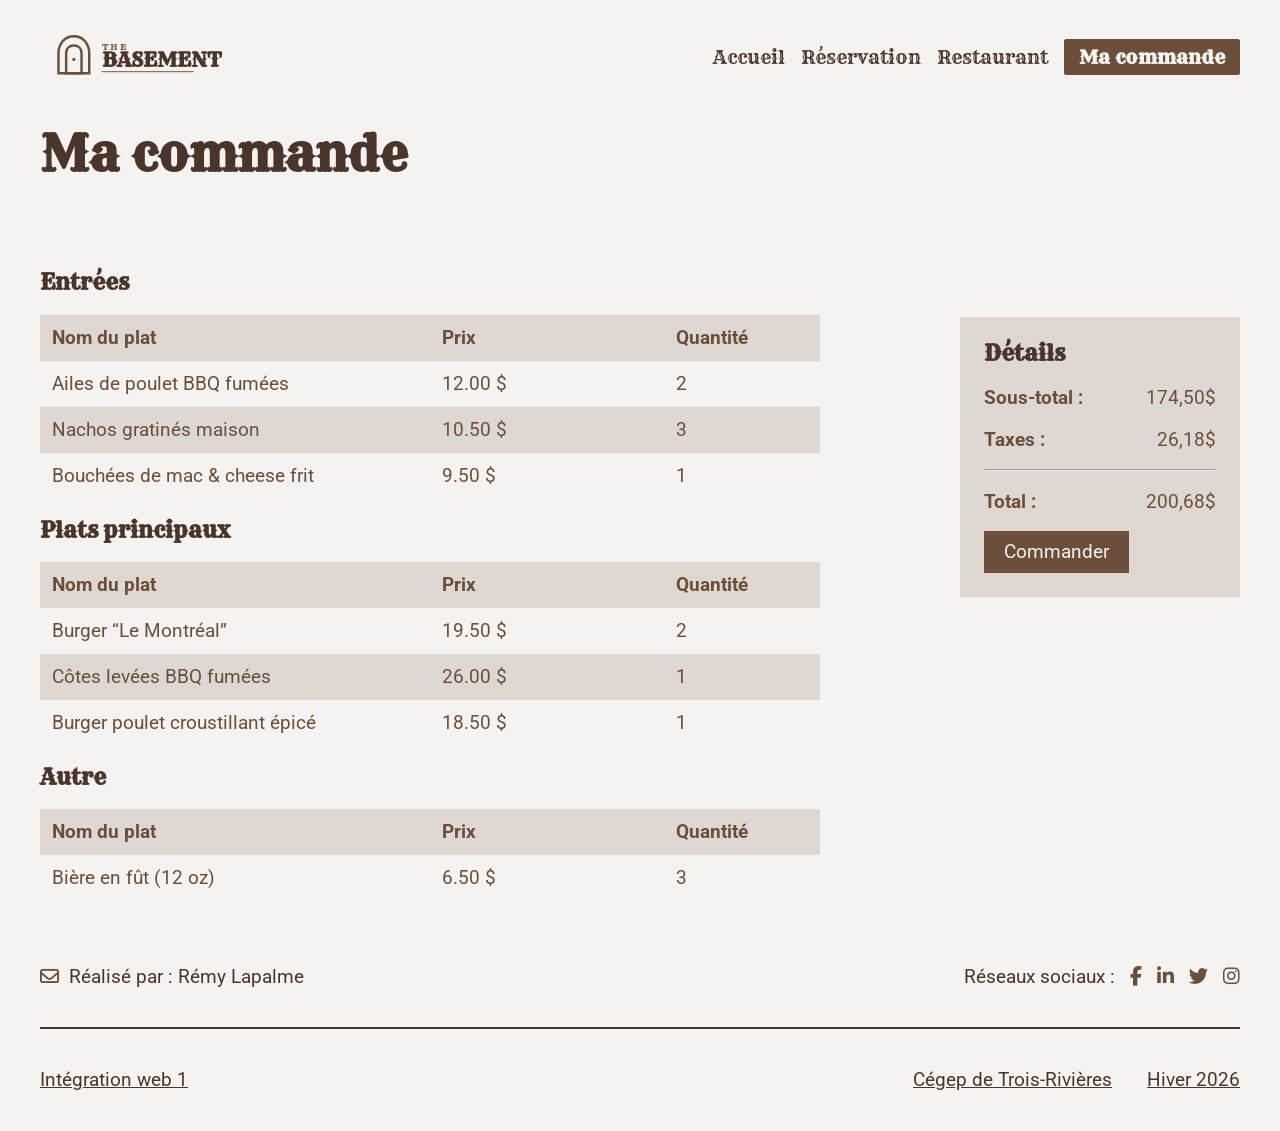
==== commit eb742673: "Global : Correction de la structure HTML et amélioration de la sémantique sur l’ensemble des pages (" ====
--- a/ma-commande.html
+++ b/ma-commande.html
@@ -2,20 +2,21 @@
 <html lang="fr-ca">
 
 <head>
-    <meta charset="UTF-8" />
+    <meta charset="UTF-8">
     <meta name="viewport" content="width=device-width, initial-scale=1.0">
-    <title>Document</title>
+    <title>The Basement | Commander en ligne</title>
     <link rel="stylesheet" href="css/style.css">
     <link rel="stylesheet" href="css/normalize.css">
     <link rel="preconnect" href="https://fonts.gstatic.com" crossorigin>
-    <link href="https://fonts.googleapis.com/css2?family=Rye&display=swap" rel="stylesheet">
     <link rel="stylesheet" href="https://cdnjs.cloudflare.com/ajax/libs/font-awesome/6.5.2/css/all.min.css">
+    <link href="https://fonts.googleapis.com/css2?family=Roboto:ital,wght@0,100..900;1,100..900&family=Rye&display=swap" rel="stylesheet">
 </head>
 
 <body>
     <header>
         <div class="container header-content">
-            <a href="index.html" class="logo"><svg viewBox="0 0 650 200" xmlns="http://www.w3.org/2000/svg">
+            <a href="index.html" class="logo">
+                <svg viewBox="0 0 650 200" xmlns="http://www.w3.org/2000/svg">
                     <rect width="650" height="200" rx="20" class="bg" />
 
                     <g transform="translate(50,40)">
@@ -28,12 +29,13 @@
                     <text x="200" y="140" class="text-big">BASEMENT</text>
 
                     <line x1="200" y1="155" x2="500" y2="155" class="line" />
-                </svg></a>
+                </svg>
+            </a>
             <nav>
                 <ul class="nav">
                     <li><a href="index.html">Accueil</a></li>
                     <li><a href="reservation.html">Réservation</a></li>
-                    <li><a href="restaurant.html">restaurant</a></li>
+                    <li><a href="restaurant.html">Restaurant</a></li>
                     <li><a href="ma-commande.html" class="nav-btn active">Ma commande</a></li>
                 </ul>
             </nav>
@@ -184,10 +186,10 @@
 
             <div class="footer-top">
 
-                <address class="footer-author">
+                <div class="footer-author">
                     <i class="fa-regular fa-envelope"></i>
                     <p>Réalisé par : Rémy Lapalme</p>
-                </address>
+                </div>
 
                 <div class="footer-social">
                     <p>Réseaux sociaux :</p>
--- a/css/style.css
+++ b/css/style.css
@@ -4,9 +4,14 @@
   font-style: normal;
 }
 
+html, body {
+  height: 100%;
+}
 
 
 body {
+  display: flex;
+  flex-direction: column;
   font-size: 1.2rem;
   background-color: #f5f3f1;
   color: #6B4F3A;
@@ -15,6 +20,9 @@
   overflow-x: hidden
 }
 
+main {
+  flex: 1;
+}
 
 .container {
   width: min(95%, 1200px);
@@ -179,6 +187,11 @@
   color: #6B4F3A;
   font-size: 1.2rem;
   text-decoration: none;
+  transition: 0.2s ease;
+}
+
+.social-icons a:hover {
+  transform: scale(1.05);
 }
 
 
@@ -199,7 +212,7 @@
   justify-content: space-between;
   align-items: center;
   padding-top: 20px;
-  margin-bottom: 50px;
+  margin-bottom: 40px;
 }
 
 .footer-bottom a,
@@ -381,7 +394,7 @@
   color:red;
 }
 
-legend {
+.visually-hidden {
   position: absolute;
   width: 1px;
   height: 1px;
@@ -542,6 +555,7 @@
 
 .confirmation {
   text-align: center;
+
 }
 
 .confirmation a {
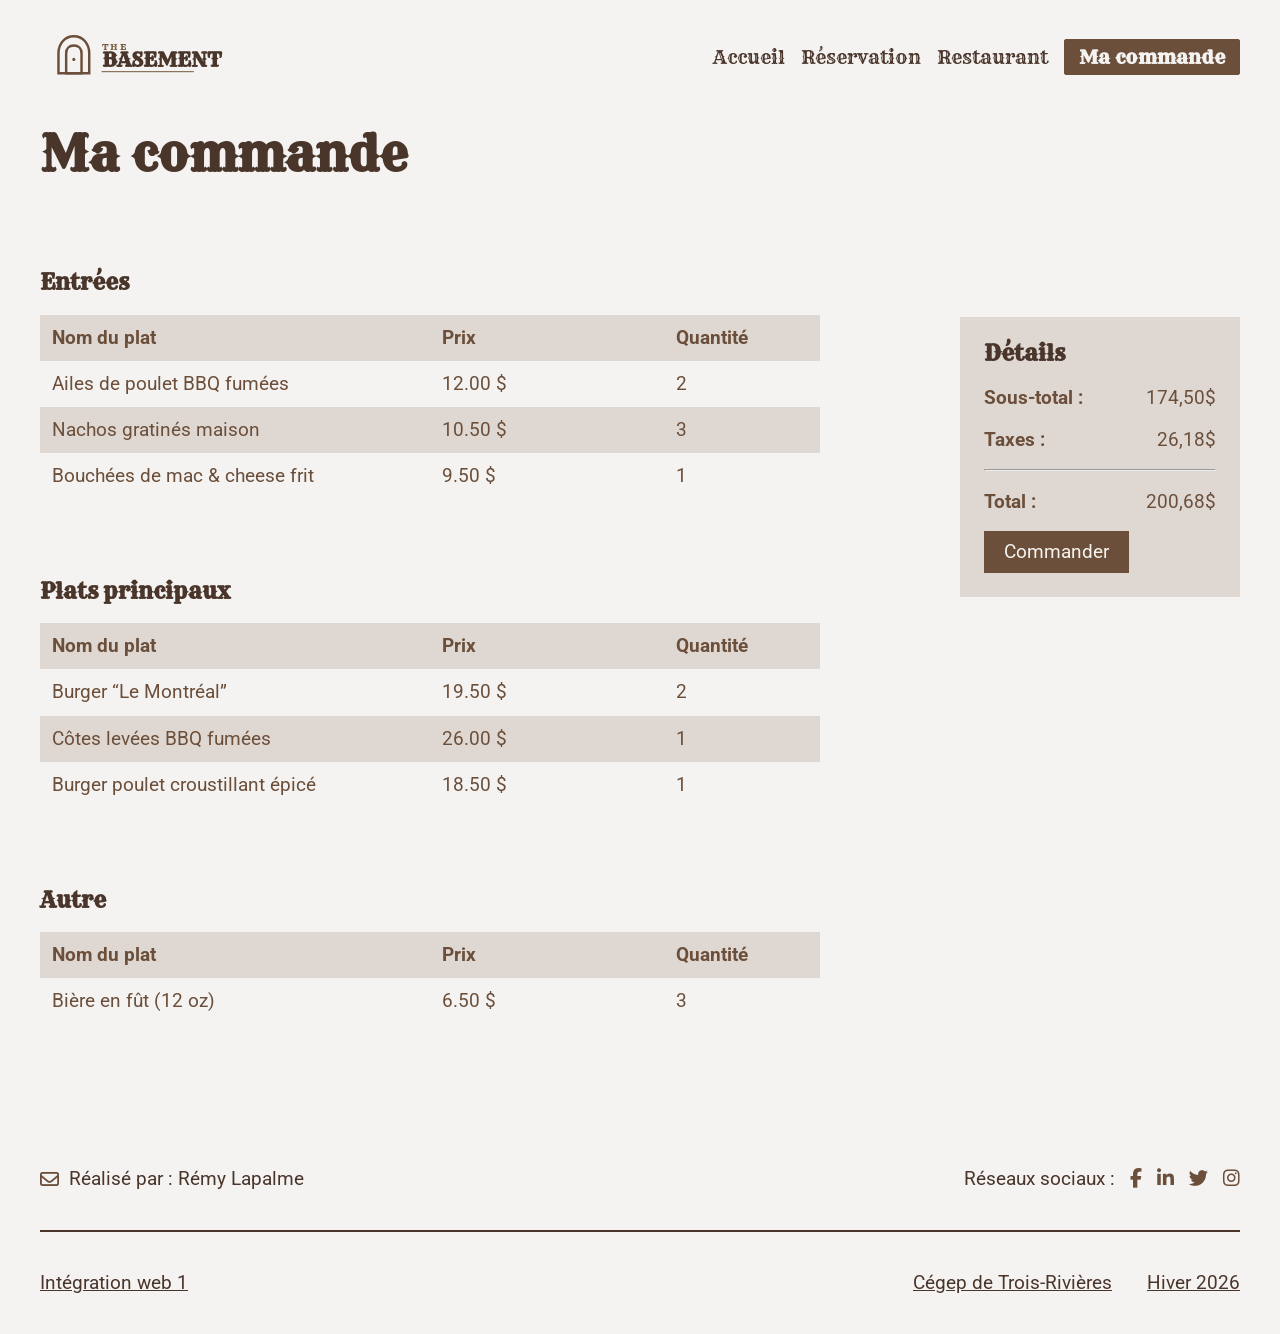
==== commit 97eed3fd: "Restaurant/Ma-commande : Correction d’erreurs HTML et renommage d’une image dans le dossier img." ====
--- a/ma-commande.html
+++ b/ma-commande.html
@@ -4,6 +4,8 @@
 <head>
     <meta charset="UTF-8">
     <meta name="viewport" content="width=device-width, initial-scale=1.0">
+    <meta name="author" content="Rémy Lapalme">
+    <meta name="description" content="Commandez en ligne au restaurant 'The Basement' à Montréal. Découvrez notre menu et profitez d'une expérience conviviale et chaleureuse !">
     <title>The Basement | Commander en ligne</title>
     <link rel="stylesheet" href="css/style.css">
     <link rel="stylesheet" href="css/normalize.css">
@@ -16,7 +18,7 @@
     <header>
         <div class="container header-content">
             <a href="index.html" class="logo">
-                <svg viewBox="0 0 650 200" xmlns="http://www.w3.org/2000/svg">
+                <svg viewBox="0 0 650 200" xmlns="http://www.w3.org/2000/svg" aria-hidden="true">
                     <rect width="650" height="200" rx="20" class="bg" />
 
                     <g transform="translate(50,40)">
@@ -166,7 +168,7 @@
                     <span>26,18$</span>
                 </p>
 
-                <hr />
+                <hr>
 
                 <p class="aside-cost">
                     <span><strong>Total :</strong></span>
@@ -196,8 +198,7 @@
 
                     <div class="social-icons">
                         <a href="#" aria-label="Facebook"><i class="fa-brands fa-facebook-f" aria-hidden="true"></i></a>
-                        <a href="#" aria-label="LinkedIn"><i class="fa-brands fa-linkedin-in"
-                                aria-hidden="true"></i></a>
+                        <a href="#" aria-label="LinkedIn"><i class="fa-brands fa-linkedin-in" aria-hidden="true"></i></a>
                         <a href="#" aria-label="Twitter"><i class="fa-brands fa-twitter" aria-hidden="true"></i></a>
                         <a href="#" aria-label="Instagram"><i class="fa-brands fa-instagram" aria-hidden="true"></i></a>
                     </div>
--- a/css/style.css
+++ b/css/style.css
@@ -314,7 +314,7 @@
 
 
 
-/* -------- PAGE ACCEUILTÉMOIGNAGES-------- */
+/* -------- PAGE ACCEUIL TÉMOIGNAGES-------- */
 
 
 
@@ -701,6 +701,7 @@
 table{
   width:100%;
   border-collapse:collapse;
+  margin-bottom: 80px;
 }
 
 thead{
